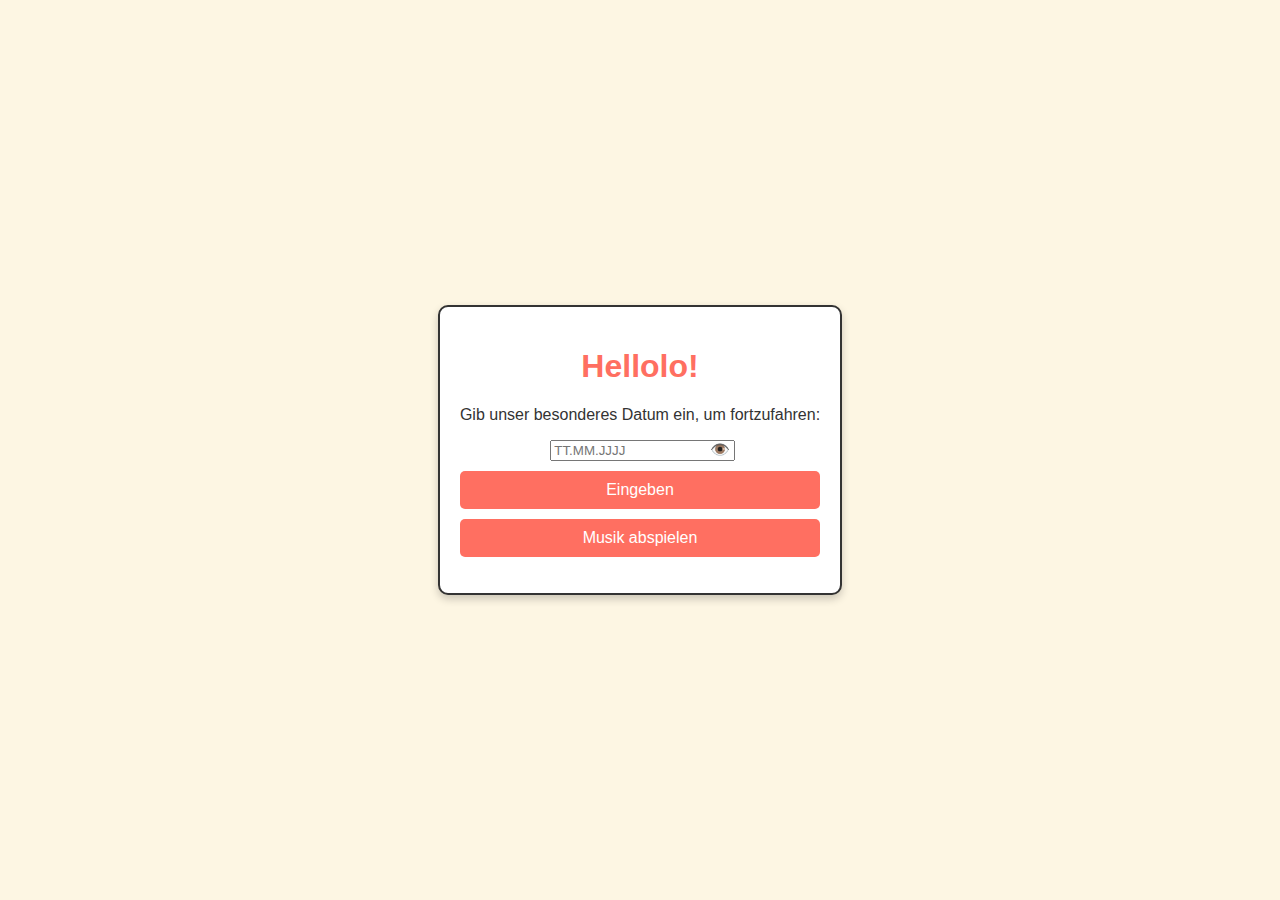
==== index.html @ 681e59f5 "Add files via upload" ====
<!DOCTYPE html>
<html lang="de">
<head>
    <meta charset="UTF-8">
    <meta name="viewport" content="width=device-width, initial-scale=1.0">
    <title>Passwortgeschützte Seite</title>
    <link rel="stylesheet" href="style.css">
    <style>
        .eye-icon {
            cursor: pointer;
            margin-left: -30px; /* Positioniere das Icon passend */
            margin-top: 5px; /* Vertikales Centering */
            position: relative;
        }
    </style>
</head>
<body>
    <div class="container">
        <h1>Hellolo!</h1>
        <p>Gib unser besonderes Datum ein, um fortzufahren:</p>
        
        <!-- Passwort-Eingabefeld -->
        <div style="position: relative;">
            <input type="password" id="password" placeholder="TT.MM.JJJJ">
            <span class="eye-icon" id="togglePassword" onclick="togglePassword()">👁️</span>
        </div>
        <button onclick="checkPassword()">Eingeben</button>
        <button onclick="playMusic()">Musik abspielen</button>
        
        <p id="message"></p>
    </div>

    <!-- Hintergrundmusik -->
    <audio id="backgroundMusic" src="musik/titanic.mp3" preload="auto" loop></audio>

    <script>
        function checkPassword() {
            // Passwort abgleichen und Eingabe trimmen
            let password = document.getElementById("password").value.trim();
            // Alle Nicht-Ziffern entfernen, um "642024" auch zu akzeptieren
            const numericPassword = password.replace(/\D/g, "");
            
            // Mögliche gültige Passwortformate
            const validPasswords = ["642024", "6424", "06042024", "6.4.2024", "06.04.2024", "0642024", "6042024"];

            if (validPasswords.includes(numericPassword) || validPasswords.includes(password)) {
                // Weiterleiten zur eigentlichen Website
                window.location.href = "hauptseite.html";
            } else {
                // Fehlermeldung anzeigen
                document.getElementById("message").innerText = "Falsches Passwort. Bitte versuche es erneut.";
            }
        }

        function togglePassword() {
            const passwordInput = document.getElementById("password");
            const eyeIcon = document.getElementById("togglePassword");
            if (passwordInput.type === "password") {
                passwordInput.type = "text"; // Passwort anzeigen
                eyeIcon.textContent = "👁️"; // Icon ändern
            } else {
                passwordInput.type = "password"; // Passwort verbergen
                eyeIcon.textContent = "👁️"; // Icon zurücksetzen
            }
        }

        function playMusic() {
            const music = document.getElementById("backgroundMusic");
            music.play();
        }
    </script>
</body>
</html>
---- style.css ----
body {
    font-family: Arial, sans-serif;
    background-color: #fdf6e3;
    color: #333;
    display: flex;
    justify-content: center;
    align-items: center;
    height: 100vh;
    margin: 0;
    flex-direction: column;
}

.container {
    text-align: center;
    padding: 20px;
    border: 2px solid #333;
    border-radius: 10px;
    background-color: #fff;
    box-shadow: 0 4px 8px rgba(0, 0, 0, 0.2);
    max-width: 500px;
}

.memory {
    margin: 15px 0;
    padding: 10px;
    border: 1px solid #ddd;
    border-radius: 5px;
    width: 80%;
    max-width: 500px;
    margin: 10px auto;
}

h1 {
    color: #ff6f61;
}

button {
    display: block;
    width: 100%; /* Volle Breite, damit beide Buttons die gleiche Größe haben */
    margin: 10px auto; /* Zentriert und Abstand zwischen den Buttons */
    padding: 10px 20px;
    font-size: 16px;
    cursor: pointer;
    background-color: #ff6f61;
    color: white;
    border: none;
    border-radius: 5px;
}

img {
    width: 100%;
    max-height: 300px;
    object-fit: cover;
    border-radius: 5px;
}


button:hover {
    background-color: #ff4d3b;
}

#memory, #all-memories, #letter {
    font-size: 18px;
    margin: 20px 0;
    color: #555;
}

/* Fade-in Effekt */
.fade {
    opacity: 0;
    transition: opacity 0.5s ease;
}

.visible {
    opacity: 1;
    transition: opacity 0.5s ease;
}

/* Button-Effekte */
#randomButton.clicked {
    background-color: #ff4d3b; /* Kurz rot */
}

#allButton.toggled {
    background-color: #ff4d3b; /* Bleibt rot */
}
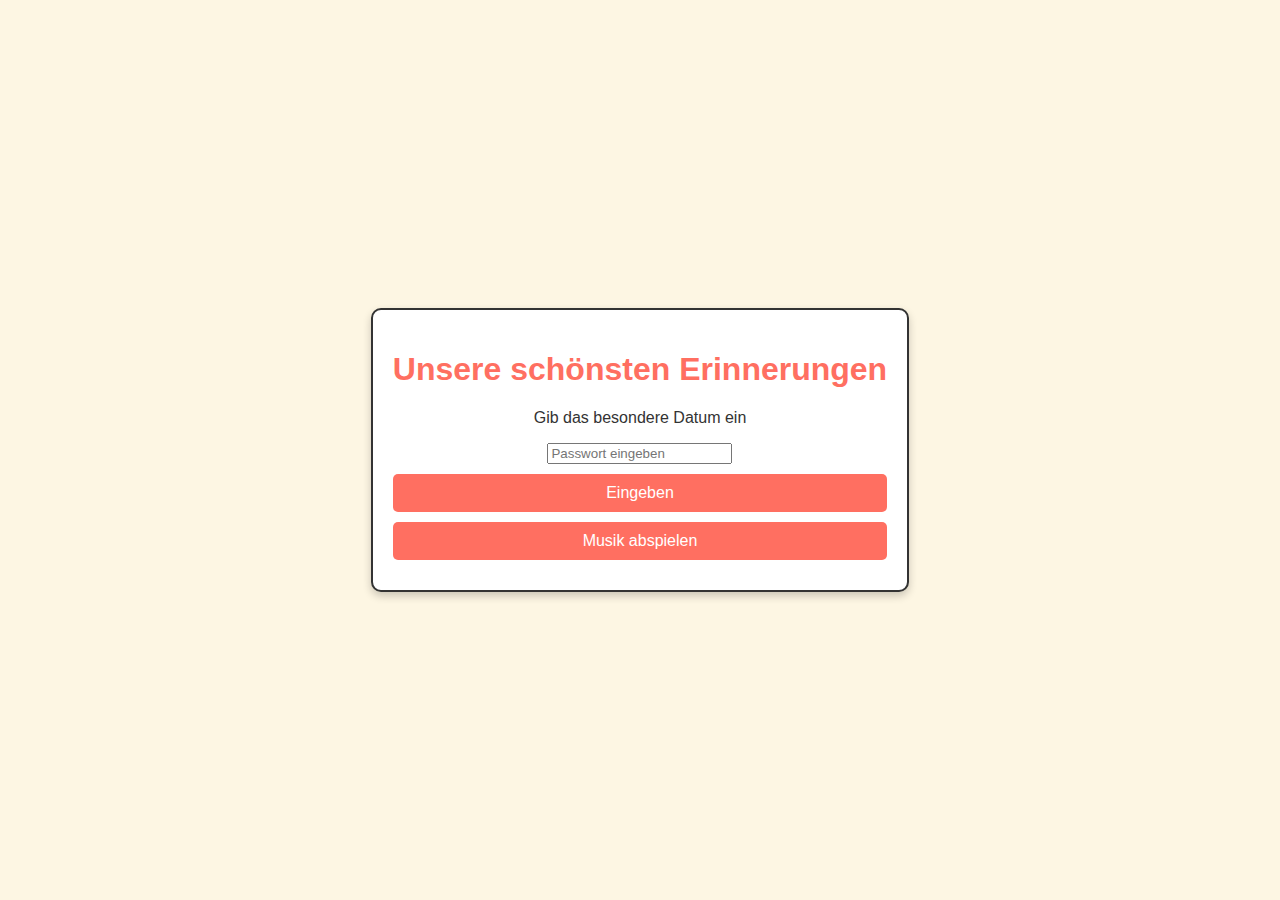
==== commit 5d025727: "Add files via upload" ====
--- a/index.html
+++ b/index.html
@@ -3,66 +3,32 @@
 <head>
     <meta charset="UTF-8">
     <meta name="viewport" content="width=device-width, initial-scale=1.0">
-    <title>Passwortgeschützte Seite</title>
+    <title>Unsere Erinnerungen</title> <!-- Updated title -->
     <link rel="stylesheet" href="style.css">
-    <style>
-        .eye-icon {
-            cursor: pointer;
-            margin-left: -30px; /* Positioniere das Icon passend */
-            margin-top: 5px; /* Vertikales Centering */
-            position: relative;
-        }
-    </style>
 </head>
 <body>
     <div class="container">
-        <h1>Hellolo!</h1>
-        <p>Gib unser besonderes Datum ein, um fortzufahren:</p>
-        
-        <!-- Passwort-Eingabefeld -->
-        <div style="position: relative;">
-            <input type="password" id="password" placeholder="TT.MM.JJJJ">
-            <span class="eye-icon" id="togglePassword" onclick="togglePassword()">👁️</span>
-        </div>
-        <button onclick="checkPassword()">Eingeben</button>
-        <button onclick="playMusic()">Musik abspielen</button>
-        
-        <p id="message"></p>
+        <h1>Unsere schönsten Erinnerungen</h1> <!-- Updated header -->
+        <p>Gib das besondere Datum ein</p>
+        <input id="passwordInput" type="password" placeholder="Passwort eingeben">
+        <button id="submitButton" onclick="checkPassword()">Eingeben</button>
+        <button id="playMusicButton" onclick="playMusic()">Musik abspielen</button> <!-- Music button -->
+        <audio id="backgroundMusic" src="musik/titanic.mp3" preload="auto"></audio>
     </div>
-
-    <!-- Hintergrundmusik -->
-    <audio id="backgroundMusic" src="musik/titanic.mp3" preload="auto" loop></audio>
-
     <script>
         function checkPassword() {
-            // Passwort abgleichen und Eingabe trimmen
-            let password = document.getElementById("password").value.trim();
-            // Alle Nicht-Ziffern entfernen, um "642024" auch zu akzeptieren
-            const numericPassword = password.replace(/\D/g, "");
-            
-            // Mögliche gültige Passwortformate
-            const validPasswords = ["642024", "6424", "06042024", "6.4.2024", "06.04.2024", "0642024", "6042024"];
-
-            if (validPasswords.includes(numericPassword) || validPasswords.includes(password)) {
-                // Weiterleiten zur eigentlichen Website
+            const passwordInput = document.getElementById("passwordInput").value.trim();
+            const allowedPasswords = [
+                "6424", "6/4/24", "06/04/24", "6.4.24", "06.04.24",
+                "06-04-2024", "6-4-24", "06042024", "60424", "6.4.2024", "6.04.2024", "06.4.2024", "06.4.24"
+            ];
+            if (allowedPasswords.includes(passwordInput)) {
                 window.location.href = "hauptseite.html";
             } else {
-                // Fehlermeldung anzeigen
-                document.getElementById("message").innerText = "Falsches Passwort. Bitte versuche es erneut.";
+                alert("Falsches Passwort!");
             }
         }
 
-        function togglePassword() {
-            const passwordInput = document.getElementById("password");
-            const eyeIcon = document.getElementById("togglePassword");
-            if (passwordInput.type === "password") {
-                passwordInput.type = "text"; // Passwort anzeigen
-                eyeIcon.textContent = "👁️"; // Icon ändern
-            } else {
-                passwordInput.type = "password"; // Passwort verbergen
-                eyeIcon.textContent = "👁️"; // Icon zurücksetzen
-            }
-        }
 
         function playMusic() {
             const music = document.getElementById("backgroundMusic");
--- a/style.css
+++ b/style.css
@@ -5,9 +5,10 @@
     display: flex;
     justify-content: center;
     align-items: center;
-    height: 100vh;
     margin: 0;
     flex-direction: column;
+    height: auto; /* Allow page to grow dynamically */
+    min-height: 100vh; /* Ensure minimum height is always covered */
 }
 
 .container {
@@ -49,20 +50,23 @@
 
 img {
     width: 100%;
-    max-height: 300px;
-    object-fit: cover;
+    max-height: 500px; /* Increase the max height to show more */
+    object-fit: contain; /* Ensure the entire image fits without cropping */
     border-radius: 5px;
 }
-
 
 button:hover {
     background-color: #ff4d3b;
 }
 
-#memory, #all-memories, #letter {
+#memory, #all-memories {
     font-size: 18px;
     margin: 20px 0;
     color: #555;
+}
+
+#all-memories {
+    margin-top: 30px; /* Prevent overlap with buttons */
 }
 
 /* Fade-in Effekt */
